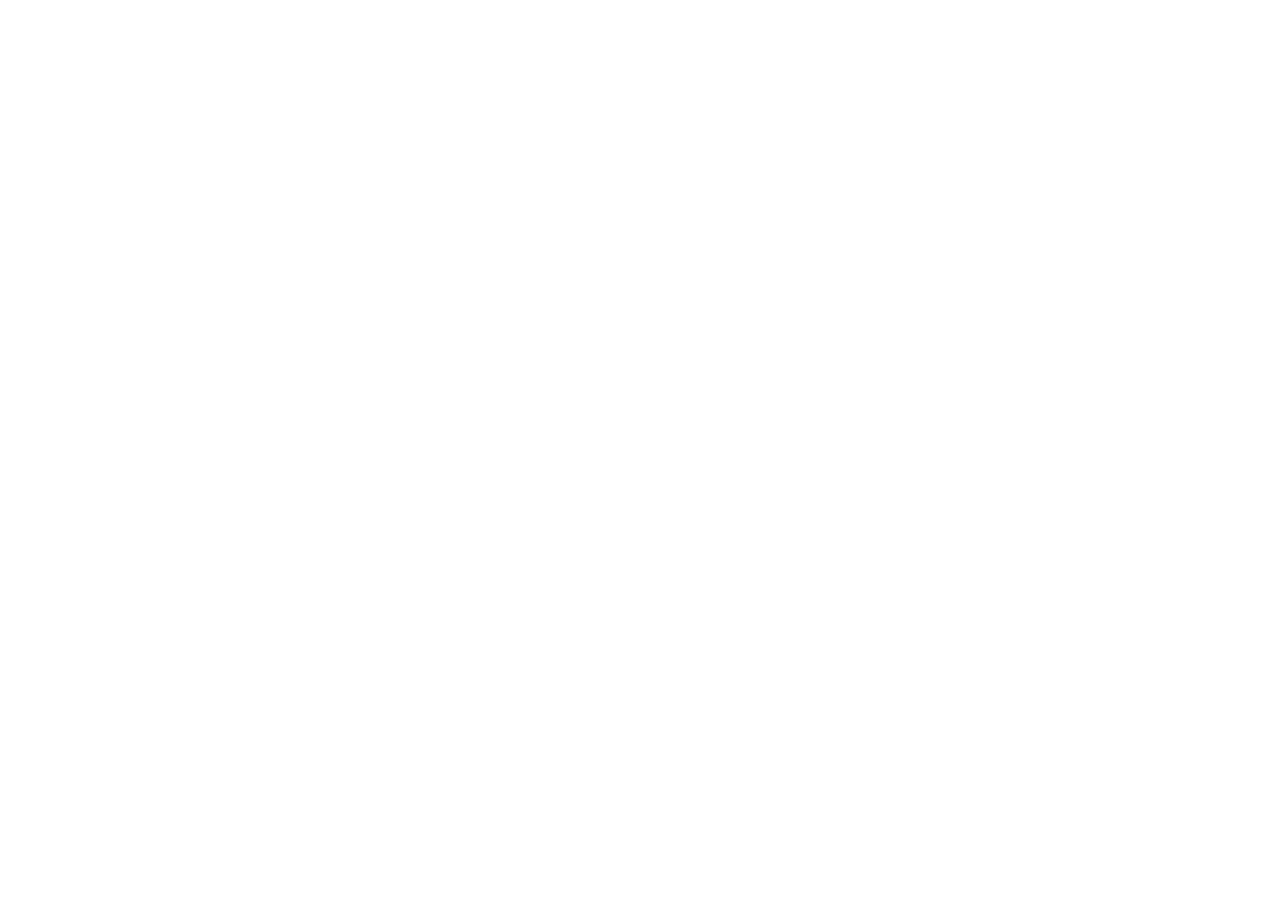
==== Excursion/index.html @ 35de5ed1 "add boilerplate html and test" ====
<!DOCTYPE html>
<html lang="en">
<head>
    <link rel="stylesheet" href="./resources/css/index.css" type="text/css">
    <meta charset="UTF-8">
    <meta name="viewport" content="width=device-width, initial-scale=1.0">
    <meta http-equiv="X-UA-Compatible" content="ie=edge">
    <title>Excursion</title>
</head>
<body>
    
</body>
</html>
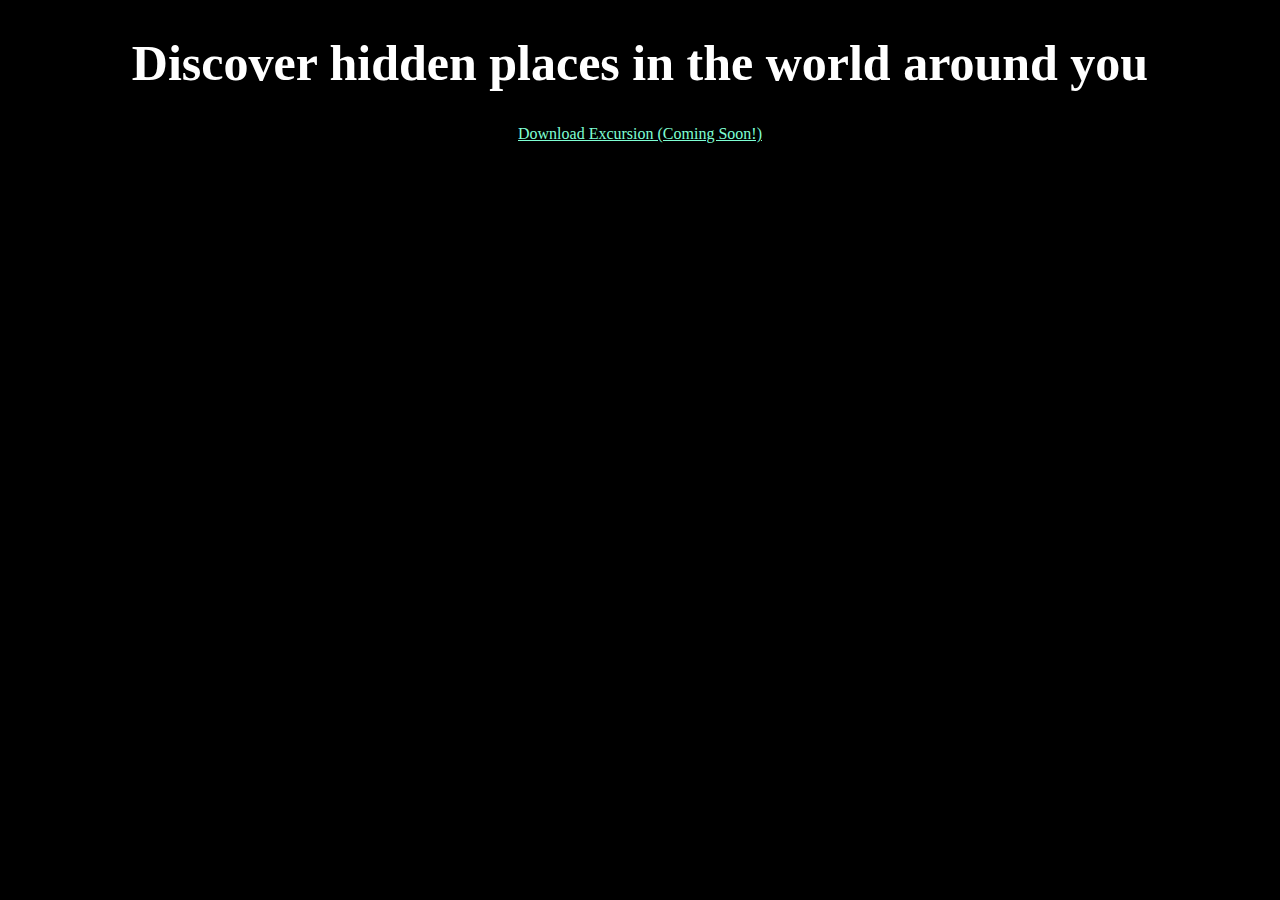
==== commit 6f75a64f: "add boilerplate and top css" ====
--- a/Excursion/index.html
+++ b/Excursion/index.html
@@ -8,6 +8,8 @@
     <title>Excursion</title>
 </head>
 <body>
+    <h1 id="tophd">Discover hidden places in the world around you</h1>
+    <a href="https://d53us97cfnsl82m7shek0thud8vhje4ri44rkh9mo3gdhl0kttrg.codecademy.cloud/#" id="exdl">Download Excursion (Coming Soon!)</a>
     
 </body>
 </html>--- a/Excursion/resources/css/index.css
+++ b/Excursion/resources/css/index.css
@@ -0,0 +1,19 @@
+h1 {
+    color: white;
+    text-align: center;
+}
+
+#tophd {
+    font-size: 50px;
+}
+
+body {
+    background-color: black;
+    text-align: center;
+    font-family: Verdana;
+}
+
+#exdl {
+    color: aquamarine;
+    font-size: 16px;
+}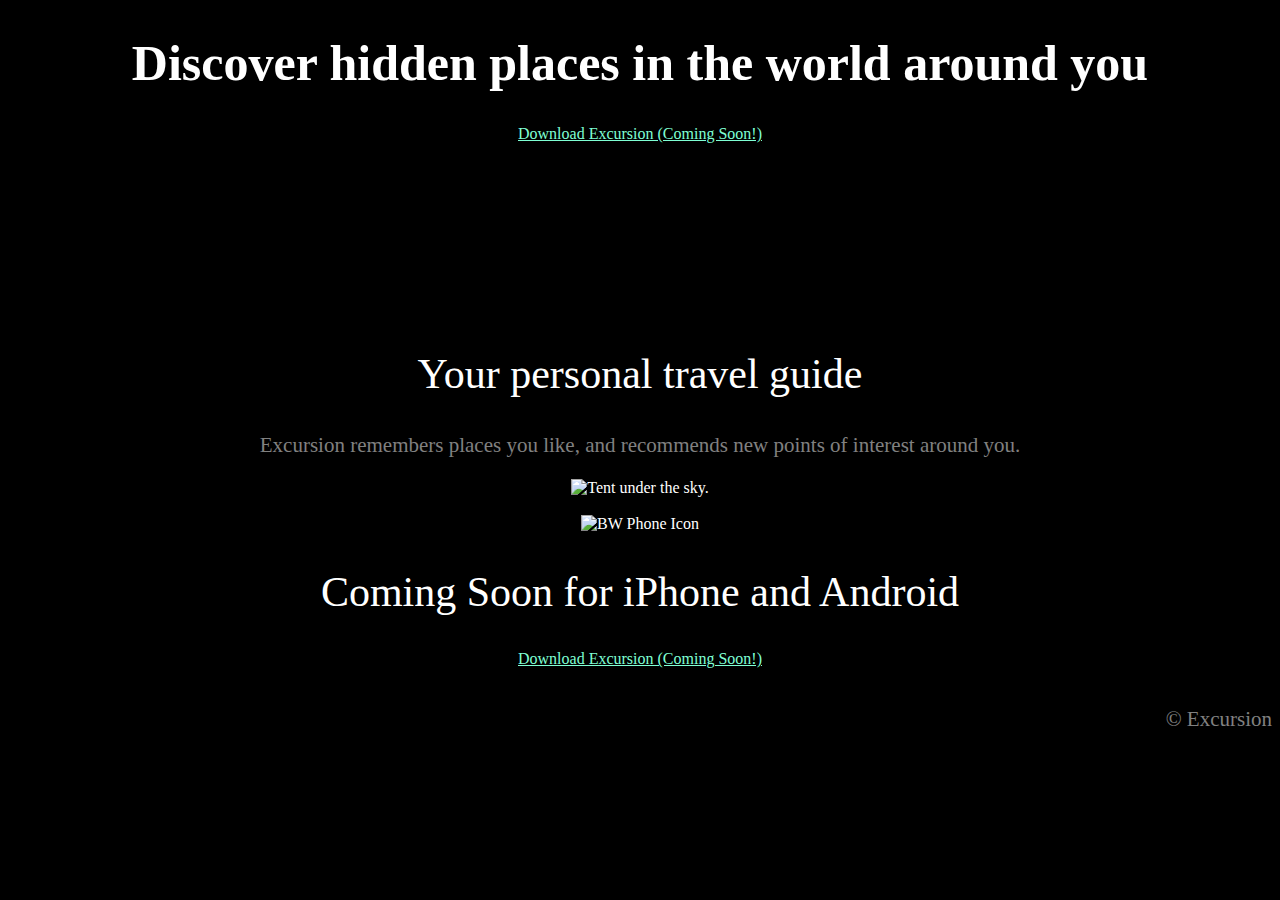
==== commit 79863745: "revise site" ====
--- a/Excursion/index.html
+++ b/Excursion/index.html
@@ -8,8 +8,26 @@
     <title>Excursion</title>
 </head>
 <body>
-    <h1 id="tophd">Discover hidden places in the world around you</h1>
-    <a href="https://d53us97cfnsl82m7shek0thud8vhje4ri44rkh9mo3gdhl0kttrg.codecademy.cloud/#" id="exdl">Download Excursion (Coming Soon!)</a>
+    <h1>Discover hidden places in the world around you</h1>
     
+    <a href="https://d53us97cfnsl82m7shek0thud8vhje4ri44rkh9mo3gdhl0kttrg.codecademy.cloud/#" class="exdl">Download Excursion (Coming Soon!)</a><br /><br />
+    
+    <video src="./resources/videos/excursion.mp4" autoplay loop></video>
+
+    <h2>Your personal travel guide</h1>
+
+    <p>Excursion remembers places you like, and recommends new points of interest around you.</p>
+
+    <img src="./resources/images/camp.jpg" alt="Tent under the sky."><br /><br />
+
+    <img src="./resources/images/phone.png" alt="BW Phone Icon">
+
+    <h2>Coming Soon for iPhone and Android</h1>
+
+    <a href="https://d53us97cfnsl82m7shek0thud8vhje4ri44rkh9mo3gdhl0kttrg.codecademy.cloud/#" class="exdl">Download Excursion (Coming Soon!)</a><br /><br />
+
+    <p id="copyright">© Excursion</p>
+
+
 </body>
 </html>--- a/Excursion/resources/css/index.css
+++ b/Excursion/resources/css/index.css
@@ -1,19 +1,29 @@
 h1 {
-    color: white;
-    text-align: center;
+    font-size: 50px;
 }
 
-#tophd {
-    font-size: 50px;
+h2 {
+    font-weight: 300;
+    font-size: 42px;
 }
 
 body {
     background-color: black;
     text-align: center;
     font-family: Verdana;
+    color: white;
 }
 
-#exdl {
+.exdl {
     color: aquamarine;
     font-size: 16px;
+}
+
+p {
+    font-size: 21px;
+    color: gray;
+}
+
+#copyright {
+    text-align: right;
 }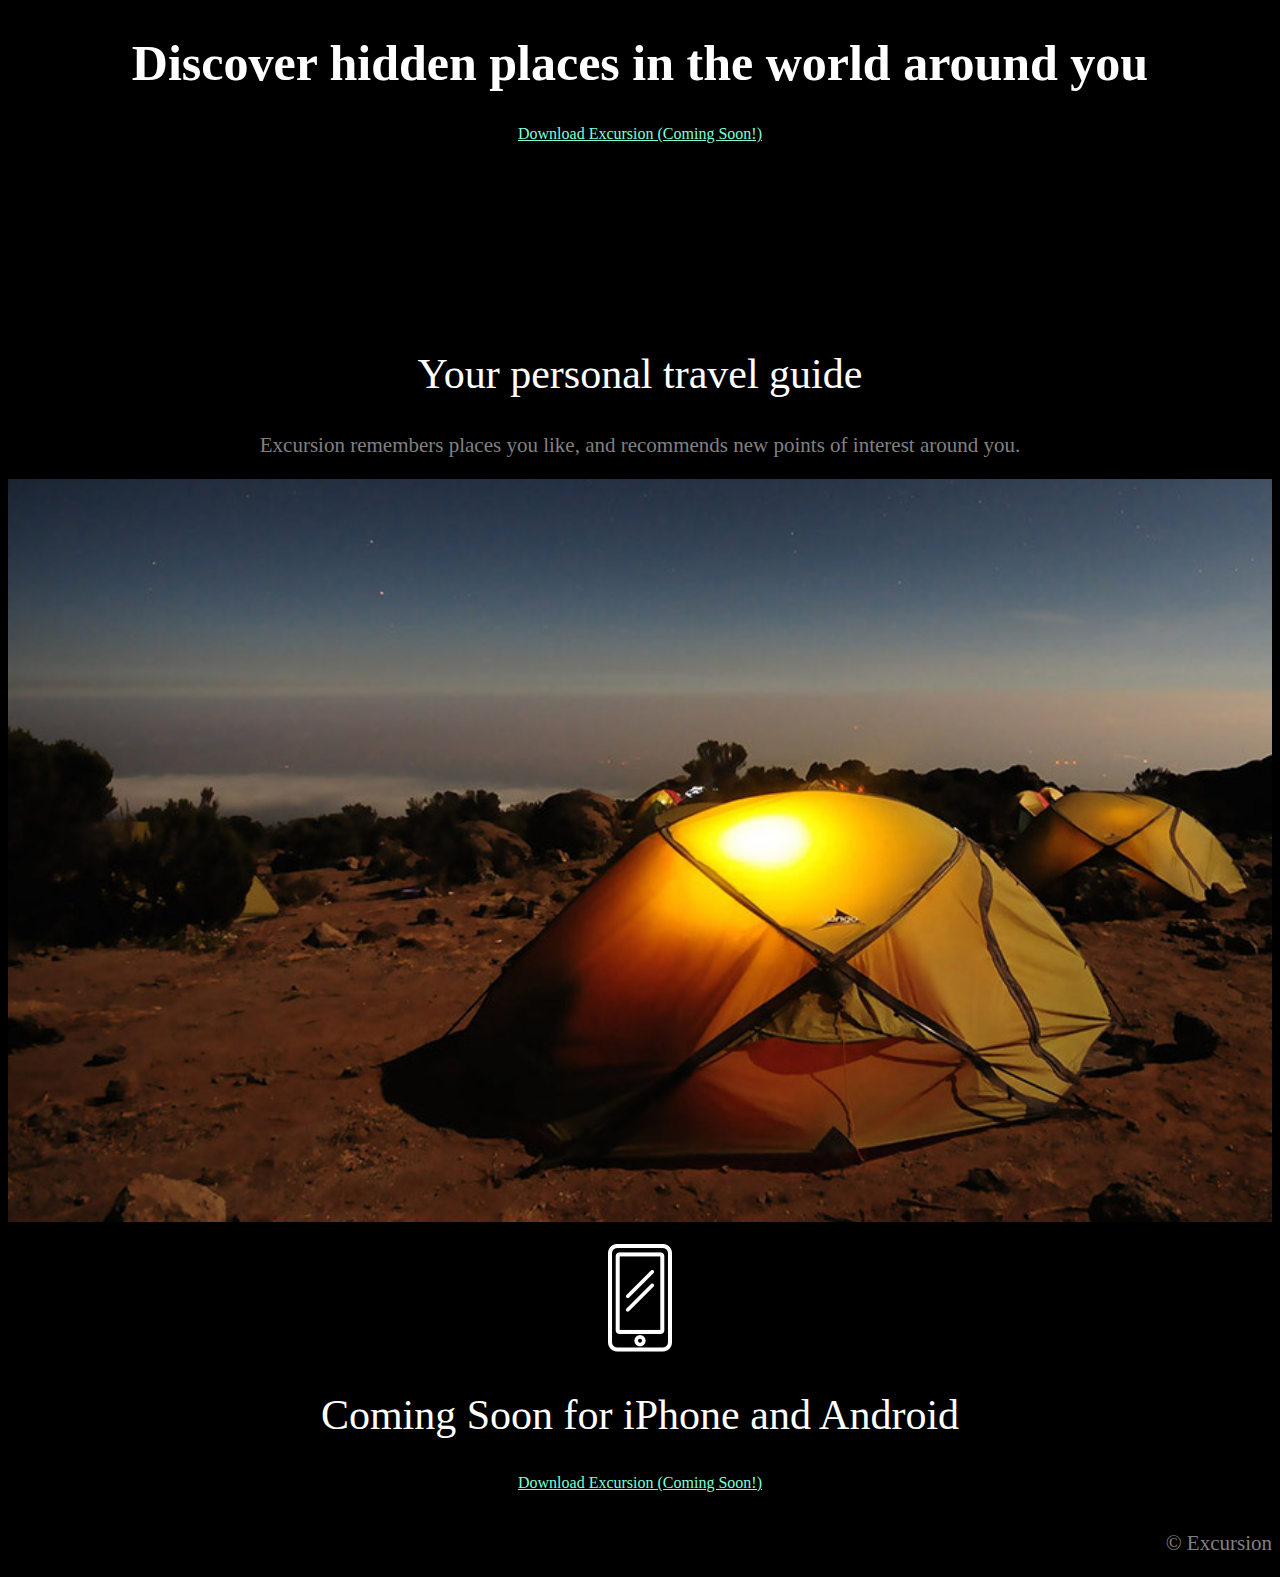
==== commit 66ef9915: "fix image border" ====
--- a/Excursion/index.html
+++ b/Excursion/index.html
@@ -18,7 +18,7 @@
 
     <p>Excursion remembers places you like, and recommends new points of interest around you.</p>
 
-    <img src="./resources/images/camp.jpg" alt="Tent under the sky."><br /><br />
+    <img src="./resources/images/camp.jpg" width="100%" height="100%" alt="Tent under the sky."><br /><br />
 
     <img src="./resources/images/phone.png" alt="BW Phone Icon">
 
--- a/Excursion/resources/css/index.css
+++ b/Excursion/resources/css/index.css
@@ -19,6 +19,7 @@
     font-size: 16px;
 }
 
+
 p {
     font-size: 21px;
     color: gray;
